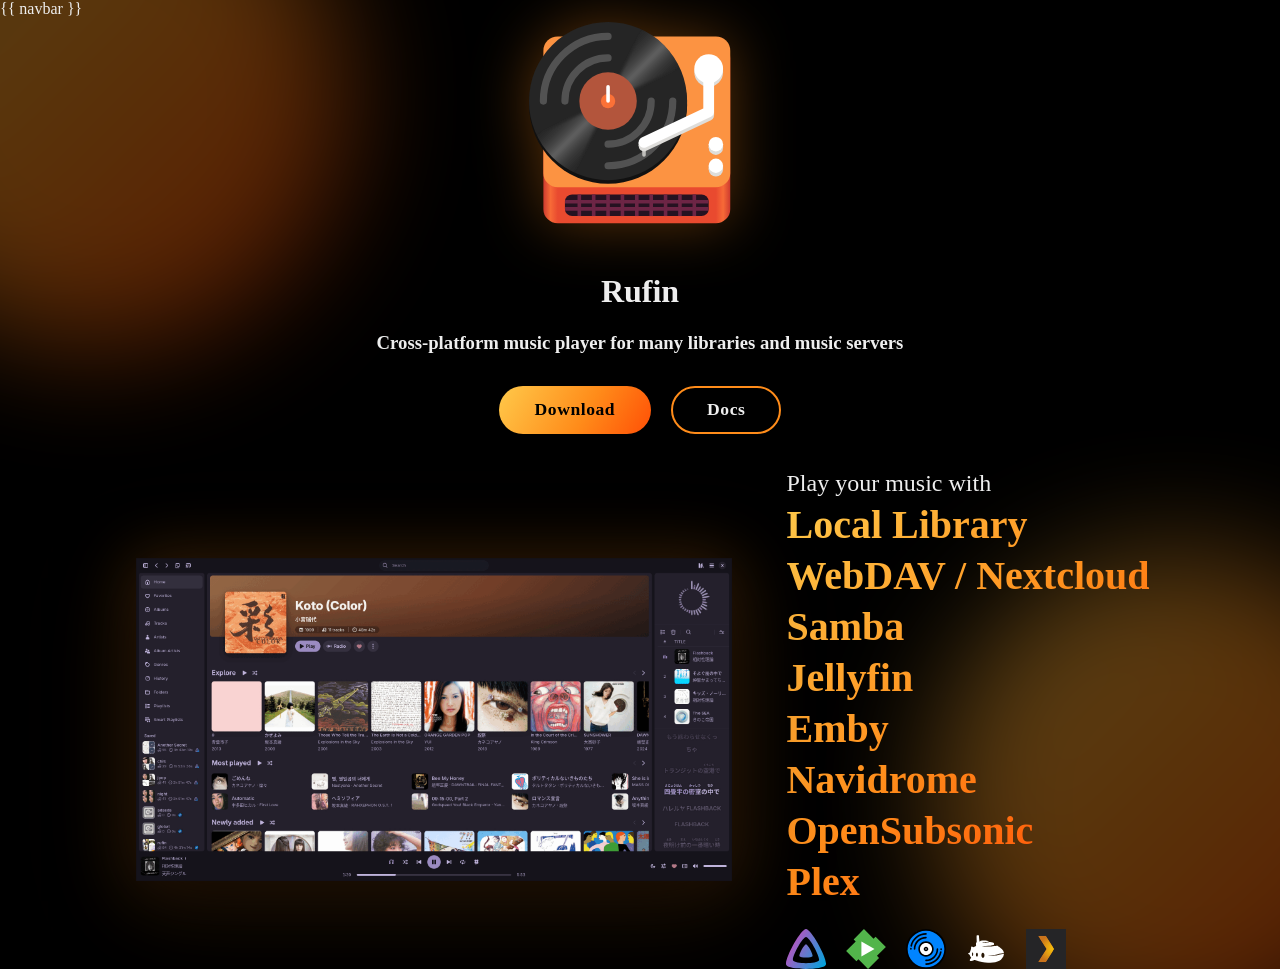
==== templates/index.html @ 1f21091a "Initial commit for most of the page. Only docs page missing and maybe some stuff on the index page." ====
<!doctype html>
<html>
	<head>
		<meta charset="utf-8" />
		<title>Rufin</title>
		<link rel="icon" href="/favicon.ico" sizes="any" />
		<link rel="stylesheet" href="/static/css/style.css" />
		<link rel="stylesheet" href="/static/css/index.css" />
	</head>
	<body>
		{{ navbar }}
		<div id="title">
			<img src="/static/logo.svg" />
			<h1>Rufin</h1>
			<h3>
				Cross-platform music player for many libraries
				and music servers
			</h3>
		</div>
		<div id="links">
			<a class="button button-primary" href="/download">Download</a>
			<a class="button button-secondary" href="/docs">Docs</a>
		</div>
		<div id="showcase">
			<img id="showcase-image" src="/static/Rufin_full.png" />
			<div id="showcase-text">
				<h3>Play your music with</h3>
				<div id="showcase-list">
					<h4>Local Library</h4>
					<h4>WebDAV / Nextcloud</h4>
					<h4>Samba</h4>
					<h4>Jellyfin</h4>
					<h4>Emby</h4>
					<h4>Navidrome</h4>
					<h4>OpenSubsonic</h4>
					<h4>Plex</h4>
				</div>
				<div id="showcase-services">
					<img src="/static/services/jellyfin.svg" alt="Jellyfin" title="Jellyfin" />
					<img src="/static/services/emby.svg" alt="Emby" title="Emby" />
					<img src="/static/services/navidrome.svg" alt="Navidrome" title="Navidrome" />
					<img src="/static/services/opensubsonic.svg" alt="OpenSubsonic" title="OpenSubsonic" />
					<img src="/static/services/plex.svg" alt="Plex" title="Plex" />
				</div>
			</div>
		</div>
	</body>
</html>
---- static/css/style.css ----
.navbar {
  display: flex;
  align-items: center;
  gap: 1rem;
  padding: 0.5rem 1.5rem;
  background-color: #000000;
  border-bottom: 1px solid white;
  margin-bottom: 4vh;
}
.navbar a {
  color: #eeeeee;
  text-decoration: none;
}
.navbar a:hover {
  color: #ff8c1a;
}
.navbar img {
  width: 32px;
  display: block;
}

.navbar-logo {
  margin-right: auto;
}

.navbar-links {
  display: flex;
  align-items: center;
  gap: 1.75rem;
  margin: 0;
  padding: 0;
  list-style: none;
}
.navbar-links a {
  position: relative;
  display: inline-flex;
  align-items: center;
  gap: 0.4rem;
  padding: 0.25rem 0;
  transition: color 0.25s ease;
}
.navbar-links a::after {
  content: "";
  position: absolute;
  left: 0;
  right: 0;
  bottom: -2px;
  height: 2px;
  border-radius: 2px;
  background: linear-gradient(90deg, #ffc94a, #ff8c1a, #ff3d00);
  transform: scaleX(0);
  transition: transform 0.25s ease;
}
.navbar-links a:hover::after, .navbar-links a:focus-visible::after {
  transform: scaleX(1);
}
.navbar-links a:hover .navbar-icon, .navbar-links a:focus-visible .navbar-icon {
  transform: translateY(-2px) scale(1.15);
}
.navbar-links a:focus-visible {
  outline: none;
  color: #ff8c1a;
}

.navbar-icon {
  width: 18px;
  height: 18px;
  flex-shrink: 0;
  transition: transform 0.25s ease;
}

@media (prefers-reduced-motion: reduce) {
  .navbar-links a,
.navbar-links a::after,
.navbar-icon {
    transition: none;
  }
  .navbar-links a:hover .navbar-icon,
.navbar-links a:focus-visible .navbar-icon {
    transform: none;
  }
}
body {
  margin: 0;
  min-height: 100vh;
  background-color: #000000;
  color: #eeeeee;
  position: relative;
  overflow-x: hidden;
}
body::before, body::after {
  content: "";
  position: fixed;
  width: 500px;
  height: 500px;
  border-radius: 50%;
  background: linear-gradient(135deg, #ffc94a, #ff8c1a, #ff3d00);
  filter: blur(60px);
  opacity: 0.35;
  z-index: -1;
  pointer-events: none;
  animation: dot-rotate 20s linear infinite, dot-fade-in 2s ease-out;
}
body::before {
  top: -150px;
  left: -150px;
}
body::after {
  bottom: -150px;
  right: -150px;
  animation-delay: -10s, 0s;
}

@keyframes dot-rotate {
  from {
    transform: rotate(0deg);
  }
  to {
    transform: rotate(360deg);
  }
}
@keyframes dot-fade-in {
  from {
    opacity: 0;
  }
}
@media (prefers-reduced-motion: reduce) {
  body::before,
body::after {
    animation: dot-fade-in 2s ease-out;
  }
}
---- static/css/index.css ----
#title {
  text-align: center;
}
#title img {
  width: 230px;
  height: 230px;
  filter: drop-shadow(0 0 30px rgba(255, 140, 26, 0.35));
}

#links {
  display: flex;
  justify-content: center;
  flex-wrap: wrap;
  gap: 1.25rem;
  margin-top: 2rem;
}
#links .button {
  position: relative;
  display: inline-block;
  padding: 0.85rem 2.25rem;
  border-radius: 999px;
  font-size: 1.1rem;
  font-weight: 600;
  letter-spacing: 0.03em;
  text-decoration: none;
  color: #eeeeee;
  transition: transform 0.25s ease, box-shadow 0.25s ease, background-position 0.5s ease, background-color 0.25s ease, color 0.25s ease;
}
#links .button:hover, #links .button:focus-visible {
  transform: translateY(-3px) scale(1.04);
}
#links .button:active {
  transform: translateY(0) scale(0.98);
}
#links .button:focus-visible {
  outline: 2px solid #ffc94a;
  outline-offset: 3px;
}
#links .button-primary {
  color: #000000;
  background: linear-gradient(120deg, #ffc94a, #ff8c1a, #ff3d00, #ff8c1a, #ffc94a);
  background-size: 250% 100%;
  background-position: 0% 50%;
  box-shadow: 0 0 0 rgba(255, 140, 26, 0);
}
#links .button-primary:hover, #links .button-primary:focus-visible {
  background-position: 100% 50%;
  box-shadow: 0 8px 30px rgba(255, 140, 26, 0.45);
}
#links .button-secondary {
  border: 2px solid #ff8c1a;
  background-color: rgba(255, 140, 26, 0);
  padding: calc(0.85rem - 2px) calc(2.25rem - 2px);
}
#links .button-secondary:hover, #links .button-secondary:focus-visible {
  color: #ffc94a;
  background-color: rgba(255, 140, 26, 0.12);
  box-shadow: 0 8px 30px rgba(255, 140, 26, 0.25);
}

#showcase {
  display: flex;
  align-items: center;
  justify-content: center;
  gap: 3rem;
  margin-top: 4vh;
  padding: 0 2rem;
}
@media (max-width: 800px) {
  #showcase {
    flex-direction: column;
    text-align: center;
  }
}
#showcase #showcase-image {
  width: 50%;
  min-width: 0;
  filter: drop-shadow(0 20px 40px rgba(0, 0, 0, 0.6)) drop-shadow(0 0 30px rgba(255, 140, 26, 0.25));
  animation: showcase-drop 0.9s cubic-bezier(0.22, 1, 0.36, 1) 0.2s both;
}
@media (max-width: 800px) {
  #showcase #showcase-image {
    width: 100%;
  }
}
#showcase #showcase-text {
  flex: 0 1 auto;
  text-align: left;
}
@media (max-width: 800px) {
  #showcase #showcase-text {
    text-align: center;
  }
}
#showcase #showcase-text h3 {
  margin: 0;
  font-size: 1.5rem;
  font-weight: 500;
}
#showcase #showcase-text #showcase-list {
  background: linear-gradient(135deg, #ffc94a, #ff8c1a, #ff3d00);
  -webkit-background-clip: text;
  background-clip: text;
  color: transparent;
}
#showcase #showcase-text #showcase-list h4 {
  width: fit-content;
  margin: 0.25rem 0 0;
  font-size: 2.5rem;
  font-weight: 700;
}
@media (max-width: 800px) {
  #showcase #showcase-text #showcase-list {
    margin-inline: auto;
  }
}
#showcase #showcase-services {
  display: flex;
  flex-wrap: wrap;
  align-items: center;
  gap: 1.25rem;
  margin-top: 1.5rem;
}
@media (max-width: 800px) {
  #showcase #showcase-services {
    justify-content: center;
  }
}
#showcase #showcase-services img {
  height: 40px;
  width: auto;
  transition: transform 0.25s ease;
}
#showcase #showcase-services img:hover {
  transform: translateY(-3px) scale(1.1);
}
#showcase #showcase-services img[src$="opensubsonic.svg"] {
  filter: brightness(0) invert(1);
}

@keyframes showcase-drop {
  from {
    opacity: 0;
    transform: translateY(-60px);
  }
  to {
    opacity: 1;
    transform: translateY(0);
  }
}
@media (prefers-reduced-motion: reduce) {
  #showcase #showcase-image {
    animation: none;
  }
  #showcase #showcase-services img {
    transition: none;
  }
  #showcase #showcase-services img:hover {
    transform: none;
  }
  .button {
    transition: none;
  }
  .button:hover, .button:focus-visible, .button:active {
    transform: none;
  }
}
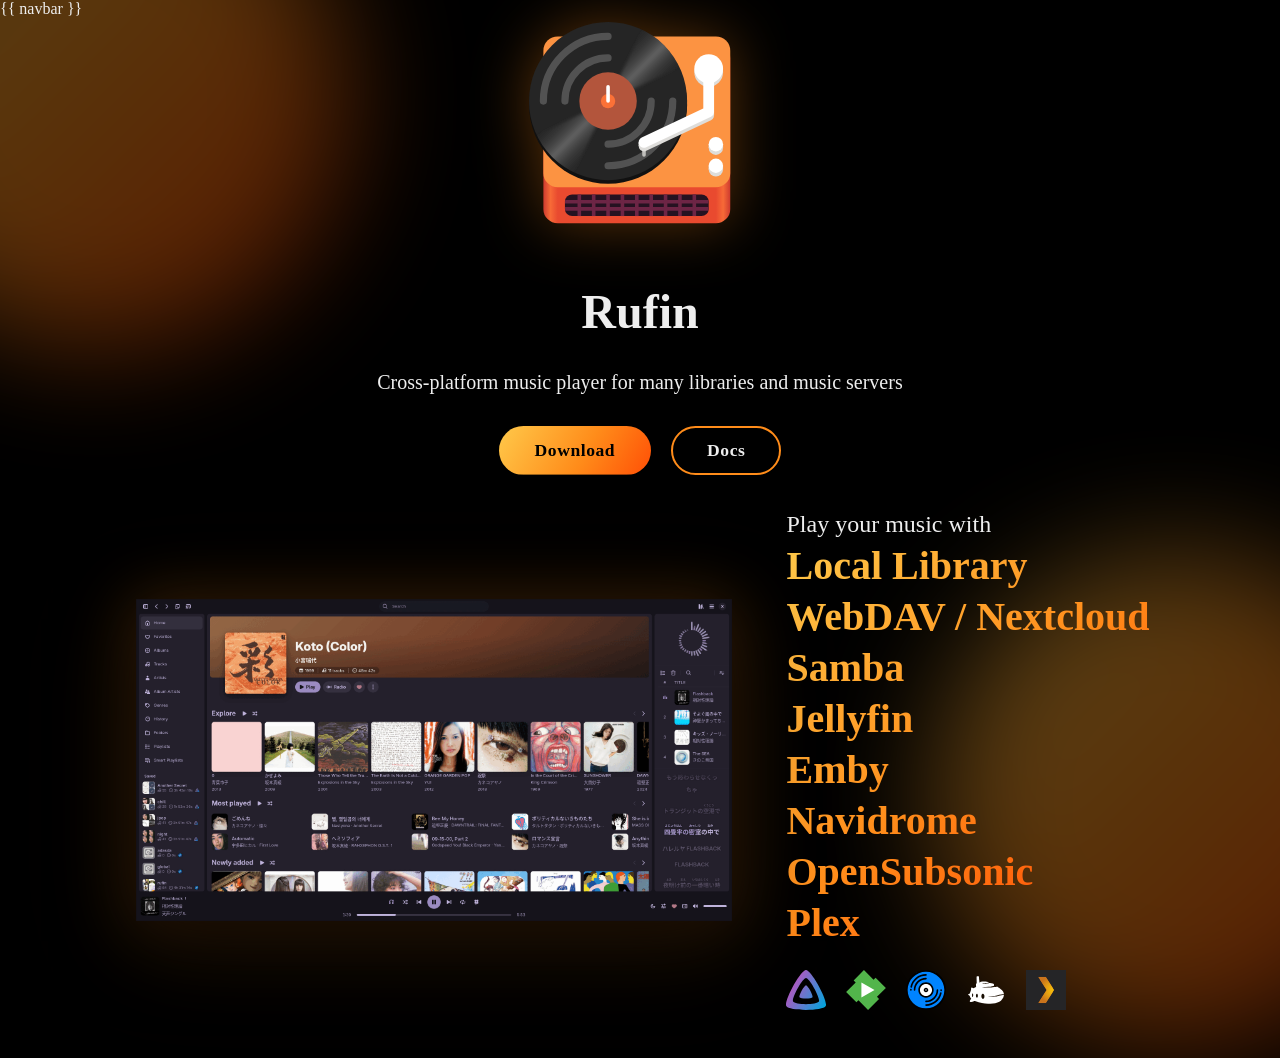
==== commit 05024e67: "Mobile site version is done" ====
--- a/templates/index.html
+++ b/templates/index.html
@@ -1,7 +1,8 @@
 <!doctype html>
-<html>
+<html lang="en">
 	<head>
 		<meta charset="utf-8" />
+		<meta name="viewport" content="width=device-width, initial-scale=1" />
 		<title>Rufin</title>
 		<link rel="icon" href="/favicon.ico" sizes="any" />
 		<link rel="stylesheet" href="/static/css/style.css" />
--- a/static/css/style.css
+++ b/static/css/style.css
@@ -69,11 +69,104 @@
   transition: transform 0.25s ease;
 }
 
+.navbar-toggle {
+  display: none;
+  flex-direction: column;
+  justify-content: center;
+  gap: 5px;
+  width: 40px;
+  height: 40px;
+  padding: 9px;
+  background: none;
+  border: none;
+  border-radius: 8px;
+  color: #eeeeee;
+  cursor: pointer;
+  position: relative;
+  z-index: 1001;
+}
+.navbar-toggle:hover {
+  color: #ff8c1a;
+}
+.navbar-toggle:focus-visible {
+  color: #ff8c1a;
+  outline: 2px solid #ff8c1a;
+  outline-offset: 2px;
+}
+
+.navbar-toggle-bar {
+  display: block;
+  width: 100%;
+  height: 2px;
+  border-radius: 2px;
+  background-color: currentColor;
+  transition: transform 0.25s ease, opacity 0.25s ease;
+}
+
+.navbar-open .navbar-toggle-bar:nth-child(1) {
+  transform: translateY(7px) rotate(45deg);
+}
+.navbar-open .navbar-toggle-bar:nth-child(2) {
+  opacity: 0;
+}
+.navbar-open .navbar-toggle-bar:nth-child(3) {
+  transform: translateY(-7px) rotate(-45deg);
+}
+
+@media (max-width: 700px) {
+  .navbar {
+    position: relative;
+    padding: 0.5rem 1rem;
+  }
+  .navbar-toggle {
+    display: flex;
+  }
+  .navbar-links {
+    position: absolute;
+    top: calc(100% + 0.5rem);
+    right: 0.75rem;
+    z-index: 1000;
+    flex-direction: column;
+    align-items: stretch;
+    gap: 0.25rem;
+    min-width: 12rem;
+    padding: 0.5rem;
+    background-color: rgba(12, 12, 12, 0.96);
+    border: 1px solid rgba(255, 255, 255, 0.15);
+    border-radius: 12px;
+    box-shadow: 0 12px 32px rgba(0, 0, 0, 0.6);
+    opacity: 0;
+    visibility: hidden;
+    transform-origin: top right;
+    transform: translateX(0.75rem) scale(0.95);
+    transition: transform 0.25s ease, opacity 0.25s ease, visibility 0s linear 0.25s;
+  }
+  .navbar-links a {
+    display: flex;
+    gap: 0.75rem;
+    padding: 0.7rem 0.8rem;
+    border-radius: 8px;
+  }
+  .navbar-links a::after {
+    display: none;
+  }
+  .navbar-links a:hover, .navbar-links a:focus-visible {
+    background-color: rgba(255, 140, 26, 0.12);
+  }
+  .navbar-open .navbar-links {
+    opacity: 1;
+    visibility: visible;
+    transform: none;
+    transition: transform 0.25s ease, opacity 0.25s ease, visibility 0s;
+  }
+}
 @media (prefers-reduced-motion: reduce) {
-  .navbar-links a,
+  .navbar-links,
+.navbar-links a,
 .navbar-links a::after,
-.navbar-icon {
-    transition: none;
+.navbar-icon,
+.navbar-toggle-bar {
+    transition: none !important;
   }
   .navbar-links a:hover .navbar-icon,
 .navbar-links a:focus-visible .navbar-icon {
@@ -83,6 +176,7 @@
 body {
   margin: 0;
   min-height: 100vh;
+  min-height: 100dvh;
   background-color: #000000;
   color: #eeeeee;
   position: relative;
@@ -111,6 +205,22 @@
   animation-delay: -10s, 0s;
 }
 
+@media (max-width: 700px) {
+  body::before,
+body::after {
+    width: 300px;
+    height: 300px;
+    filter: blur(50px);
+  }
+  body::before {
+    top: -90px;
+    left: -90px;
+  }
+  body::after {
+    bottom: -90px;
+    right: -90px;
+  }
+}
 @keyframes dot-rotate {
   from {
     transform: rotate(0deg);
--- a/static/css/index.css
+++ b/static/css/index.css
@@ -1,9 +1,18 @@
 #title {
   text-align: center;
+  padding: 0 1rem;
+}
+#title h1 {
+  font-size: clamp(2.2rem, 10vw, 3rem);
+}
+#title h3 {
+  font-size: clamp(1rem, 4.2vw, 1.25rem);
+  font-weight: 500;
 }
 #title img {
-  width: 230px;
-  height: 230px;
+  width: clamp(140px, 45vw, 230px);
+  height: auto;
+  aspect-ratio: 1;
   filter: drop-shadow(0 0 30px rgba(255, 140, 26, 0.35));
 }
 
@@ -13,13 +22,14 @@
   flex-wrap: wrap;
   gap: 1.25rem;
   margin-top: 2rem;
+  padding: 0 1rem;
 }
 #links .button {
   position: relative;
   display: inline-block;
   padding: 0.85rem 2.25rem;
   border-radius: 999px;
-  font-size: 1.1rem;
+  font-size: clamp(1rem, 4vw, 1.1rem);
   font-weight: 600;
   letter-spacing: 0.03em;
   text-decoration: none;
@@ -64,12 +74,18 @@
   justify-content: center;
   gap: 3rem;
   margin-top: 4vh;
-  padding: 0 2rem;
+  padding: 0 2rem 3rem;
 }
 @media (max-width: 800px) {
   #showcase {
     flex-direction: column;
+    gap: 2rem;
     text-align: center;
+  }
+}
+@media (max-width: 700px) {
+  #showcase {
+    padding: 0 1rem 2rem;
   }
 }
 #showcase #showcase-image {
@@ -94,7 +110,7 @@
 }
 #showcase #showcase-text h3 {
   margin: 0;
-  font-size: 1.5rem;
+  font-size: clamp(1.15rem, 5vw, 1.5rem);
   font-weight: 500;
 }
 #showcase #showcase-text #showcase-list {
@@ -106,7 +122,7 @@
 #showcase #showcase-text #showcase-list h4 {
   width: fit-content;
   margin: 0.25rem 0 0;
-  font-size: 2.5rem;
+  font-size: clamp(1.6rem, 8vw, 2.5rem);
   font-weight: 700;
 }
 @media (max-width: 800px) {
@@ -127,7 +143,7 @@
   }
 }
 #showcase #showcase-services img {
-  height: 40px;
+  height: clamp(30px, 9vw, 40px);
   width: auto;
   transition: transform 0.25s ease;
 }
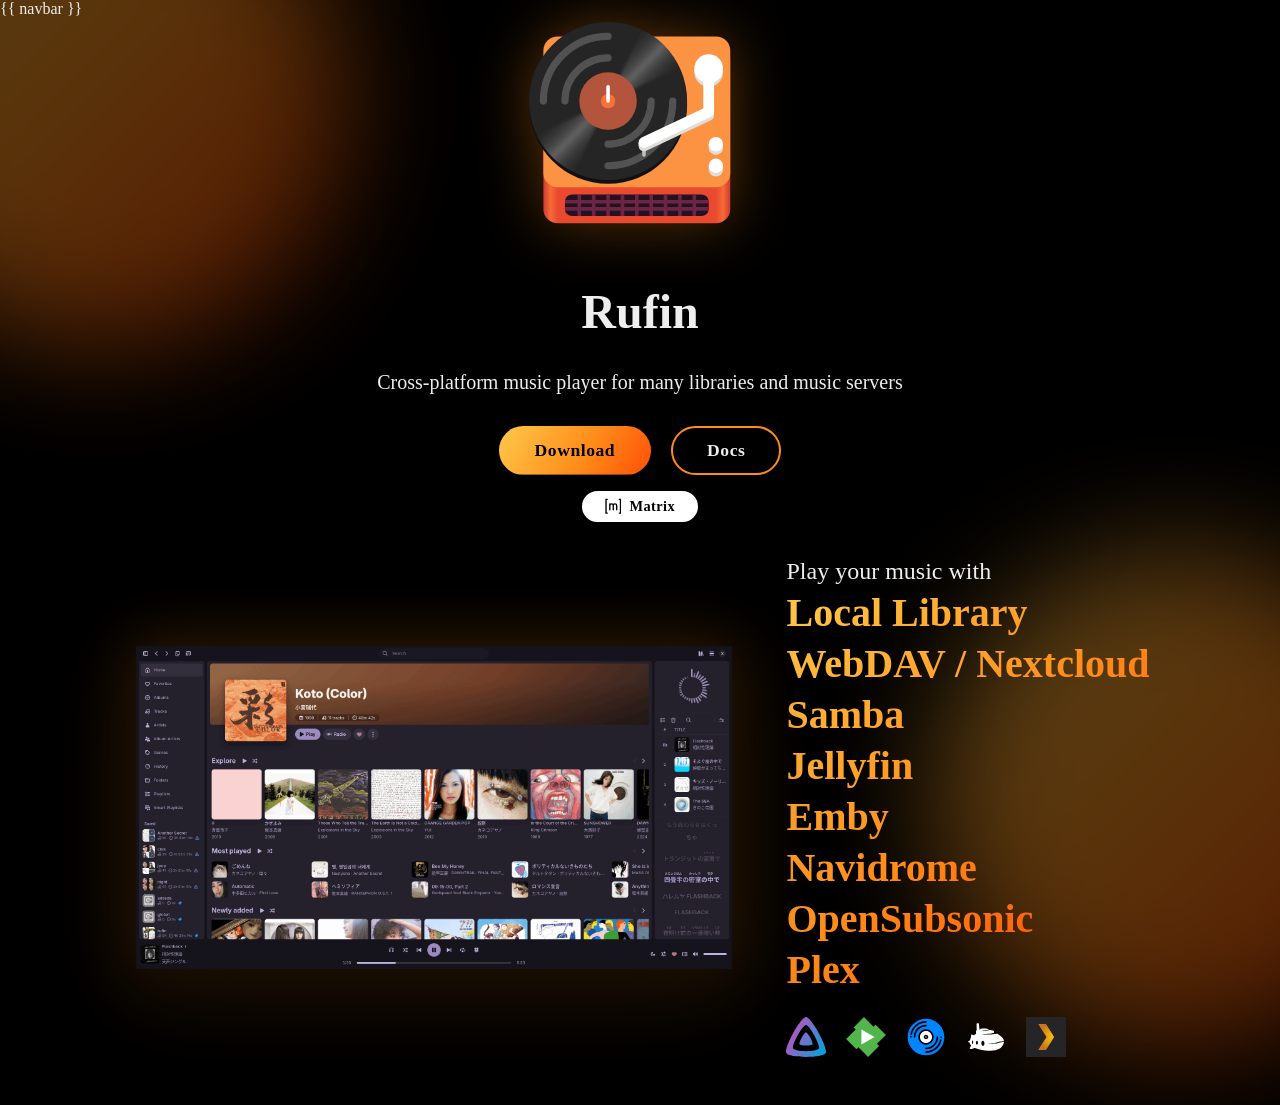
==== commit 97e6d476: "Added matrix button for the index page." ====
--- a/templates/index.html
+++ b/templates/index.html
@@ -19,8 +19,33 @@
 			</h3>
 		</div>
 		<div id="links">
-			<a class="button button-primary" href="/download">Download</a>
-			<a class="button button-secondary" href="/docs">Docs</a>
+			<div class="links-row">
+				<a class="button button-primary" href="/download">Download</a>
+				<a class="button button-secondary" href="/docs">Docs</a>
+			</div>
+			<a
+				class="button button-secondary button-small button-matrix"
+				href="https://matrix.to/#/#rufin:rufin.app"
+				target="_blank"
+				rel="noopener noreferrer"
+			>
+				<!-- [m] mark, drawn with currentColor so it follows the text color -->
+				<svg
+					viewBox="0 0 24 24"
+					aria-hidden="true"
+					fill="none"
+					stroke="currentColor"
+					stroke-width="2"
+				>
+					<path d="M4 2H1.5v20H4" />
+					<path d="M20 2h2.5v20H20" />
+					<path
+						d="M7 17V8.5M7 11c0-1.5 1-2.5 2.5-2.5S12 9.5 12 11v6M12 11c0-1.5 1-2.5 2.5-2.5S17 9.5 17 11v6"
+						stroke-linecap="round"
+					/>
+				</svg>
+				Matrix
+			</a>
 		</div>
 		<div id="showcase">
 			<img id="showcase-image" src="/static/Rufin_full.png" />
--- a/static/css/index.css
+++ b/static/css/index.css
@@ -18,11 +18,17 @@
 
 #links {
   display: flex;
+  flex-direction: column;
+  align-items: center;
+  gap: 1rem;
+  margin-top: 2rem;
+  padding: 0 1rem;
+}
+#links .links-row {
+  display: flex;
   justify-content: center;
   flex-wrap: wrap;
   gap: 1.25rem;
-  margin-top: 2rem;
-  padding: 0 1rem;
 }
 #links .button {
   position: relative;
@@ -67,6 +73,31 @@
   background-color: rgba(255, 140, 26, 0.12);
   box-shadow: 0 8px 30px rgba(255, 140, 26, 0.25);
 }
+#links .button-small {
+  font-size: clamp(0.85rem, 3.5vw, 0.9rem);
+  padding: calc(0.45rem - 2px) calc(1.4rem - 2px);
+}
+#links .button-matrix {
+  display: inline-flex;
+  align-items: center;
+  gap: 0.5rem;
+  color: #000000;
+  border-color: #ffffff;
+  background-color: #ffffff;
+}
+#links .button-matrix svg {
+  width: 1.15em;
+  height: 1.15em;
+}
+#links .button-matrix:hover, #links .button-matrix:focus-visible {
+  color: #000000;
+  background-color: #e6e6e6;
+  border-color: #e6e6e6;
+  box-shadow: 0 8px 30px rgba(255, 255, 255, 0.25);
+}
+#links .button-matrix:focus-visible {
+  outline-color: #ffffff;
+}
 
 #showcase {
   display: flex;
